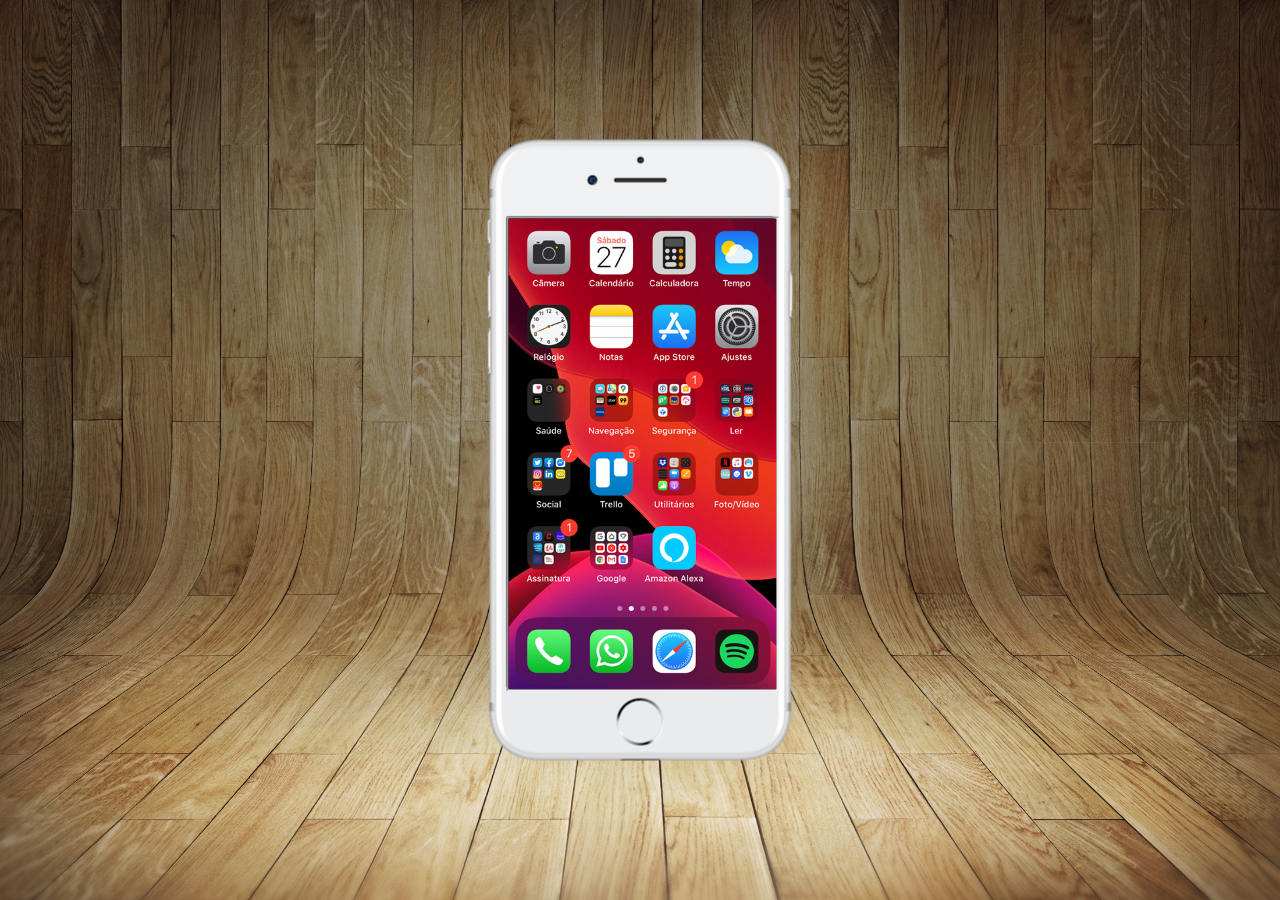
==== index.html @ 60718047 "começo do projeto" ====
<!DOCTYPE html>
<html lang="pt-br">
<head>
    <meta charset="UTF-8">
    <meta name="viewport" content="width=device-width, initial-scale=1.0">
    <title>Document</title>
    <link rel="stylesheet" href="style/style.css">
    <link rel="shortcut icon" href="favicon.ico" type="image/x-icon">
</head>
<body>
    <main>
        <section id="iphone">
          <iframe src="home.html" name="tela" id="tela"></iframe>
        </section>

        <section id="rede_social">
          <a href=" " target="tela"></a> 
          <a href=" " target="tela"></a> 
          <a href=" " target="tela"></a> 
          <a href=" " target="tela"></a> 
          <a href=" " target="tela"></a> 
          <a href=" " target="tela"></a> 
          <a href=" " target="tela"></a> 
         
        </section>
    </main>
    
</body>
</html>
---- style/style.css ----
@charset "UTF-8";

*{
    padding: 0px;
    margin: 0px;
    font-family: Arial, Helvetica, sans-serif;
}

body{
    height: 100vh;
    width: 100vw;
    background-color: black;
    background: url(../imagens/fundo-madeira.jpg) no-repeat;
    background-size: cover;
    background-attachment: fixed;
}

main{
    height: 100vh;
    position: relative;
   
}

#iphone{
    background-color:white ;
    height: 627px;
    width: 311px;
    position: absolute;
    left: 50%;
    top: 50%;
    transform: translate(-50%, -50%);
    background:  url(../imagens/frame-iphone.png);
    background-repeat: no-repeat;
}


#tela{
    position: relative;
    top: 80px;
    left: 22px;
    width: 268px;
    height: 471px;
   
   

}
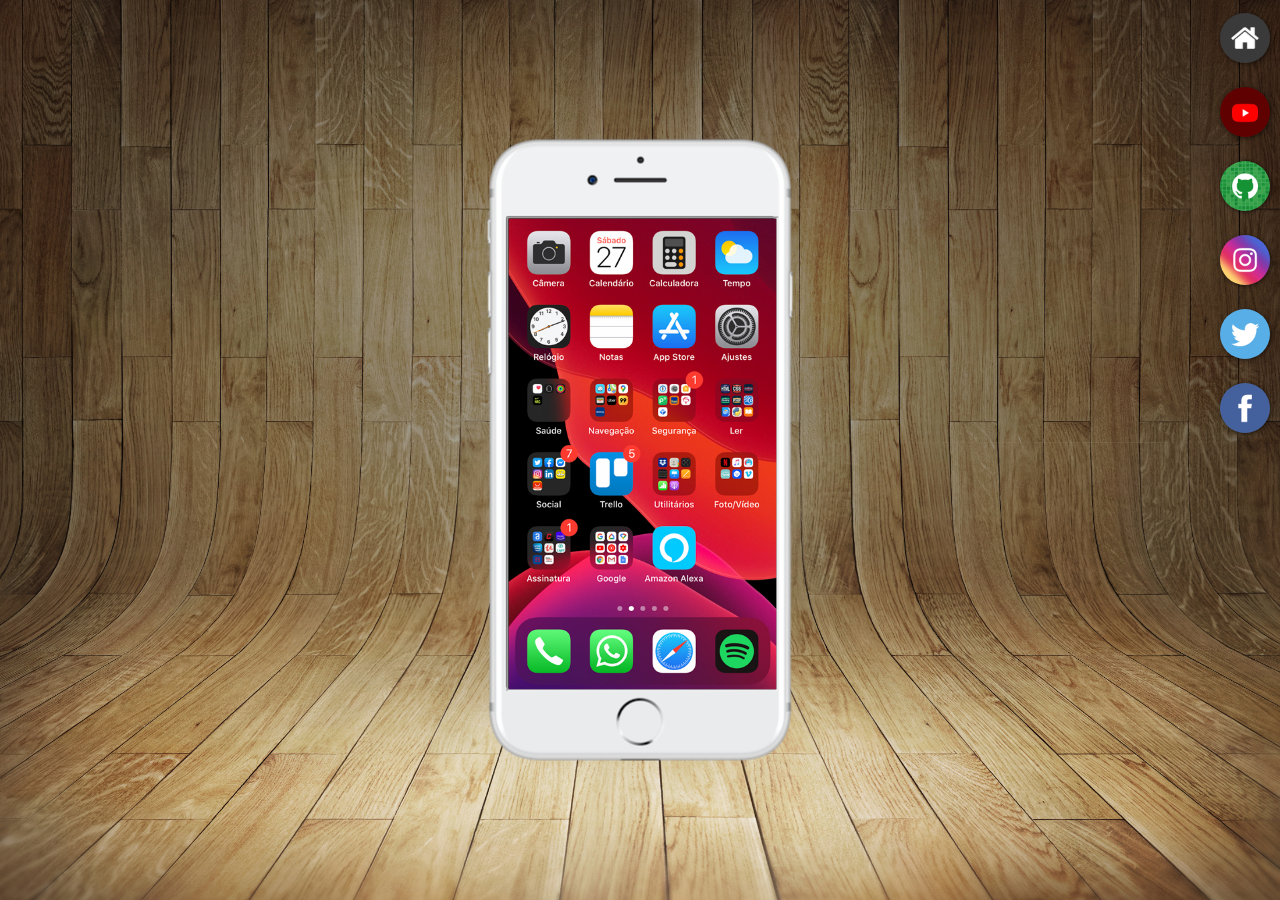
==== commit 31241260: "hover" ====
--- a/index.html
+++ b/index.html
@@ -14,14 +14,14 @@
         </section>
 
         <section id="rede_social">
-          <a href=" " target="tela"></a> 
-          <a href=" " target="tela"></a> 
-          <a href=" " target="tela"></a> 
-          <a href=" " target="tela"></a> 
-          <a href=" " target="tela"></a> 
-          <a href=" " target="tela"></a> 
-          <a href=" " target="tela"></a> 
-         
+          
+          <a href=" " target="tela"> <img src="imagens/logo-home.jpg" alt=""></a> <br>
+          <a href=" " target="tela"> <img src="imagens/logo-youtube.jpg" alt=""></a><br>
+          <a href=" " target="tela"> <img src="imagens/logo-github.jpg" alt=""></a> <br>
+          <a href=" " target="tela"> <img src="imagens/logo-instagram.jpg" alt=""></a> <br>
+          <a href=" " target="tela"> <img src="imagens/logo-twitter.jpg" alt=""></a> <br>
+          <a href=" " target="tela"> <img src="imagens/logo-facebook.jpg" alt=""></a> 
+
         </section>
     </main>
     
--- a/style/style.css
+++ b/style/style.css
@@ -44,3 +44,25 @@
    
 
 }
+
+#rede_social img{
+    width: 50px;
+    height: 50px;
+    border-radius: 50%;
+    margin: 10px;
+    box-shadow: 1px 1px 5px rgba(0, 0, 0, 0.603);
+    box-sizing: border-box;
+}
+
+
+#rede_social{
+    text-align: right;
+    padding-top: 3px;
+}
+
+#rede_social img:hover{
+    border: 3px solid rgba(128, 128, 128, 0.822);
+    transform: translate(-6px , -1px);
+    box-shadow: 5px 5px 8px rgba(0, 0, 0, 0.514);
+    transition: transform .8s;
+}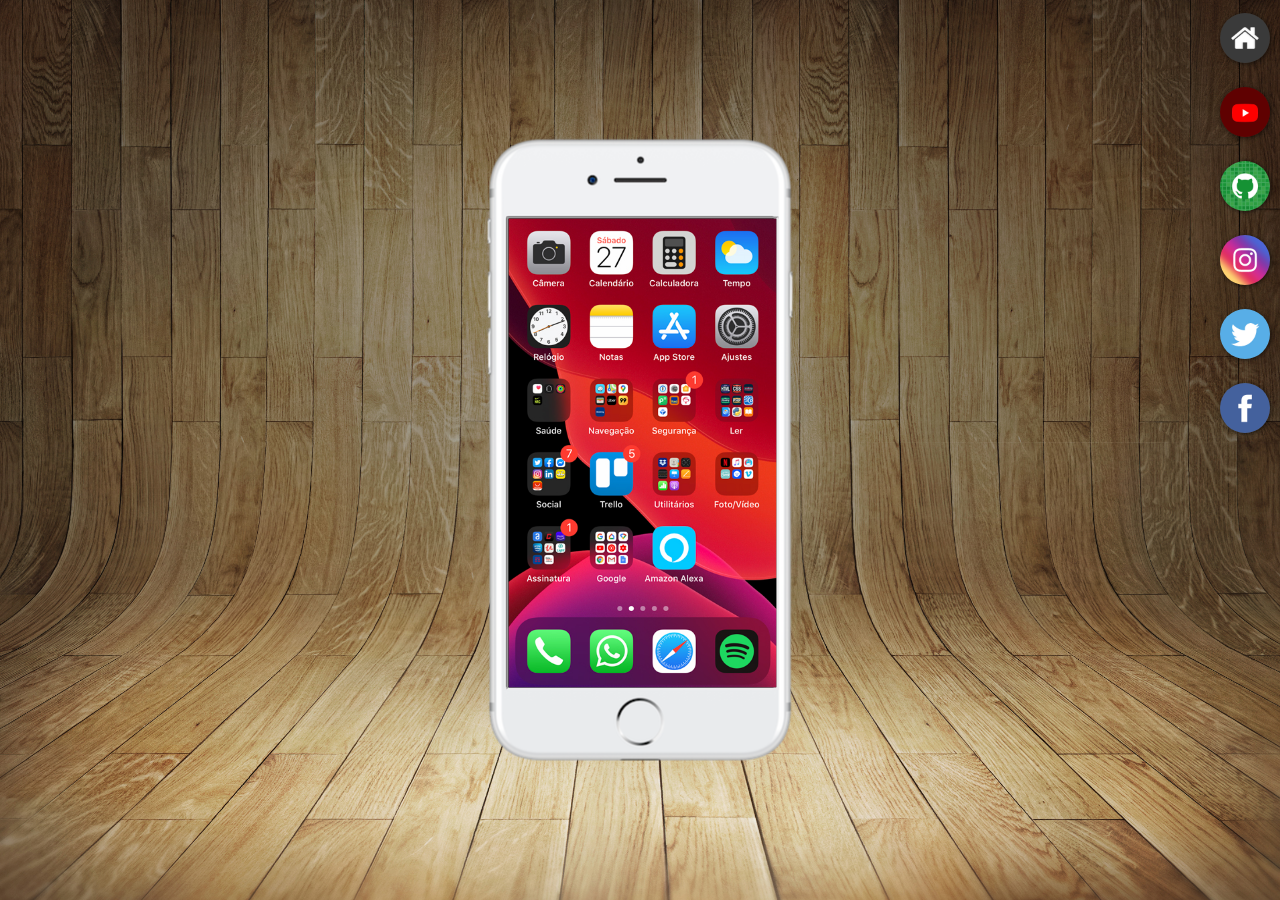
==== commit 949bb679: "PROJETO" ====
--- a/index.html
+++ b/index.html
@@ -5,7 +5,7 @@
     <meta name="viewport" content="width=device-width, initial-scale=1.0">
     <title>Document</title>
     <link rel="stylesheet" href="style/style.css">
-    <link rel="shortcut icon" href="favicon.ico" type="image/x-icon">
+    <link rel="shortcut icon" href="imagens/favicon.ico" type="image/x-icon">
 </head>
 <body>
     <main>
@@ -15,12 +15,12 @@
 
         <section id="rede_social">
           
-          <a href=" " target="tela"> <img src="imagens/logo-home.jpg" alt=""></a> <br>
-          <a href=" " target="tela"> <img src="imagens/logo-youtube.jpg" alt=""></a><br>
-          <a href=" " target="tela"> <img src="imagens/logo-github.jpg" alt=""></a> <br>
-          <a href=" " target="tela"> <img src="imagens/logo-instagram.jpg" alt=""></a> <br>
-          <a href=" " target="tela"> <img src="imagens/logo-twitter.jpg" alt=""></a> <br>
-          <a href=" " target="tela"> <img src="imagens/logo-facebook.jpg" alt=""></a> 
+          <a href="home.html" target="tela"> <img src="imagens/logo-home.jpg" alt="" ></a> <br>
+          <a href="redes_sociais_paginas/youtube.html" target="tela" > <img src="imagens/logo-youtube.jpg" alt=""></a><br>
+          <a href="redes_sociais_paginas/github.html" target="tela"> <img src="imagens/logo-github.jpg" alt=""></a> <br>
+          <a href="redes_sociais_paginas/ig.html" target="tela"> <img src="imagens/logo-instagram.jpg" alt=""></a> <br>
+          <a href="redes_sociais_paginas/twitter.html" target="tela"> <img src="imagens/logo-twitter.jpg" alt=""></a> <br>
+          <a href="redes_sociais_paginas/tiktok.html" target="tela"> <img src="imagens/logo-facebook.jpg" alt=""></a> 
 
         </section>
     </main>
--- a/style/style.css
+++ b/style/style.css
@@ -39,7 +39,7 @@
     top: 80px;
     left: 22px;
     width: 268px;
-    height: 471px;
+    height: 469px;
    
    
 
@@ -55,7 +55,7 @@
 }
 
 
-#rede_social{
+#rede_social {
     text-align: right;
     padding-top: 3px;
 }
@@ -63,6 +63,7 @@
 #rede_social img:hover{
     border: 3px solid rgba(128, 128, 128, 0.822);
     transform: translate(-6px , -1px);
+    transition: transform .8s;
     box-shadow: 5px 5px 8px rgba(0, 0, 0, 0.514);
-    transition: transform .8s;
-}+}
+
